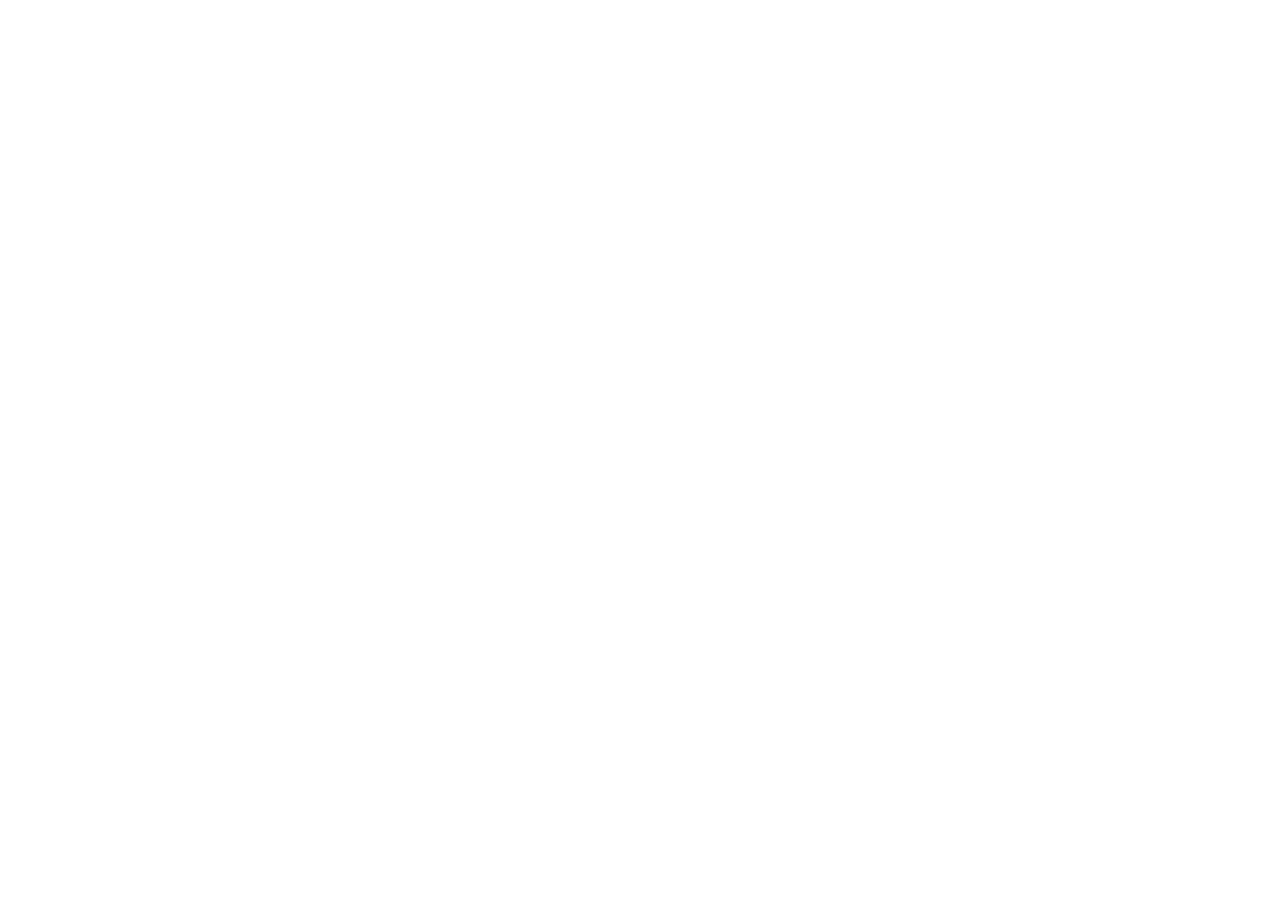
==== index.html @ 8178c9d4 "Add files via upload" ====
<!DOCTYPE html>
<html lang="en">
<head>
    <meta charset="UTF-8">
    <meta http-equiv="X-UA-Compatible" content="IE=edge">
    <meta name="viewport" content="width=device-width, initial-scale=1.0">
    <title>Document</title>
</head>
<body>
    
</body>
</html>
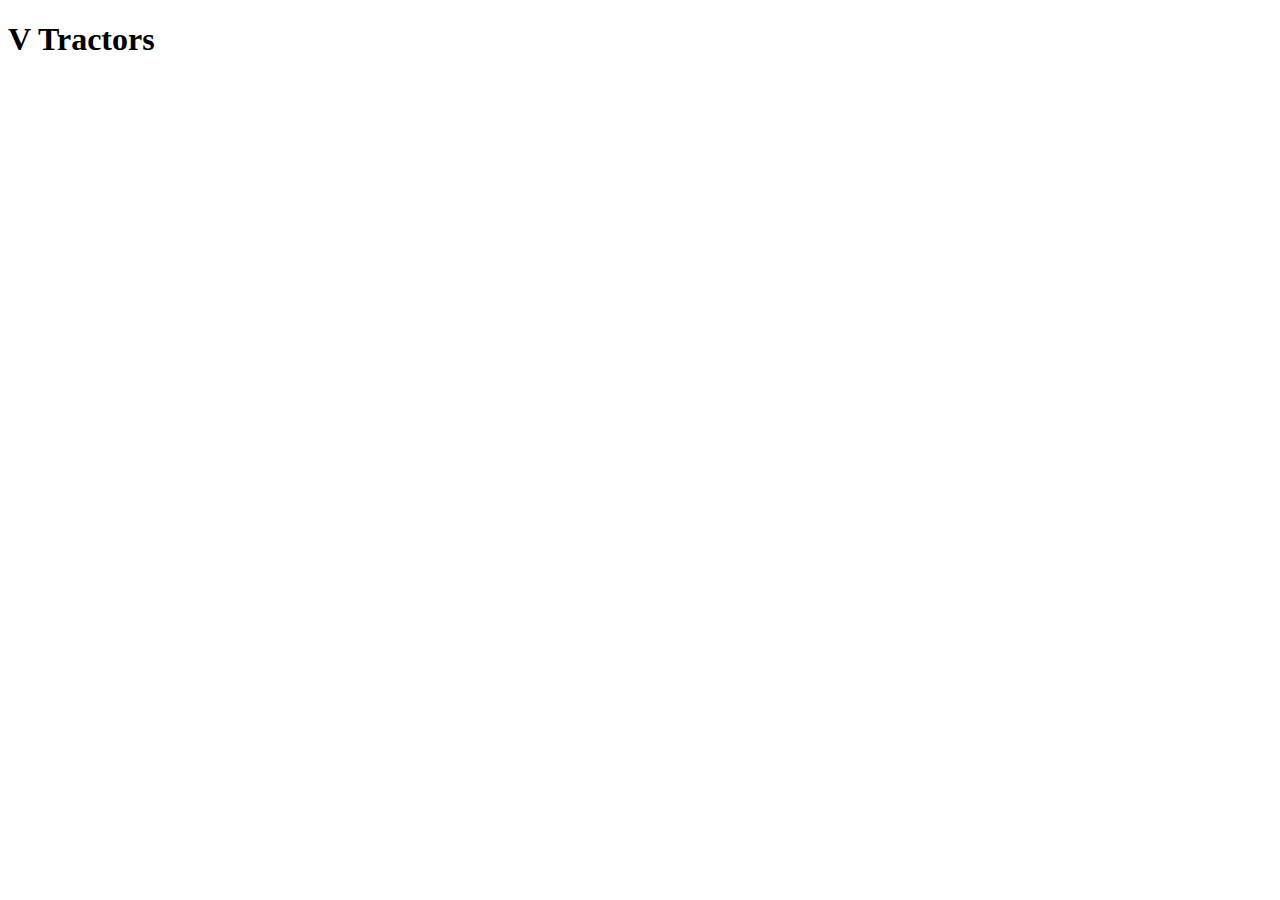
==== commit 32d61851: "Add files via upload" ====
--- a/index.html
+++ b/index.html
@@ -7,6 +7,9 @@
     <title>Document</title>
 </head>
 <body>
-    
+    <h1>V Tractors </h1>
+    <img src="fab5218d-e04f-4ad1-943d-0814748f1505.webp" alt="">
+
+
 </body>
 </html>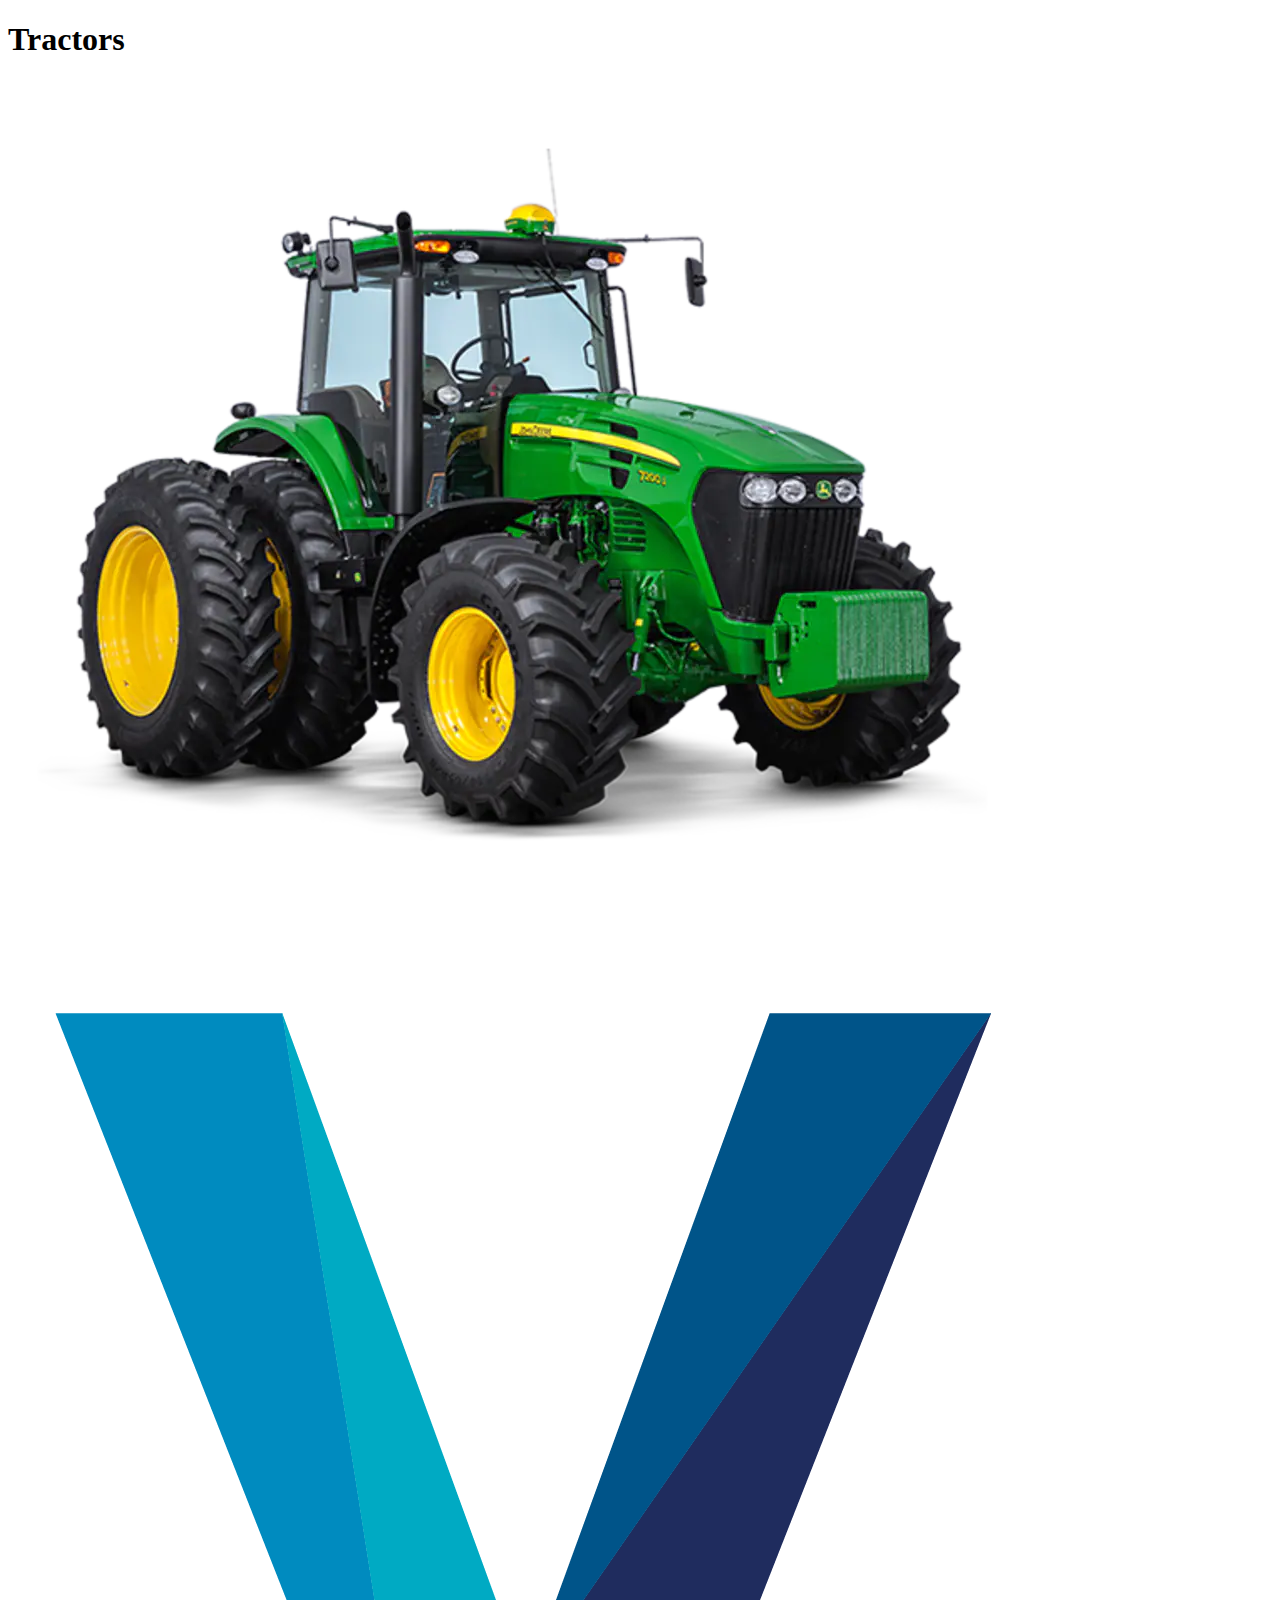
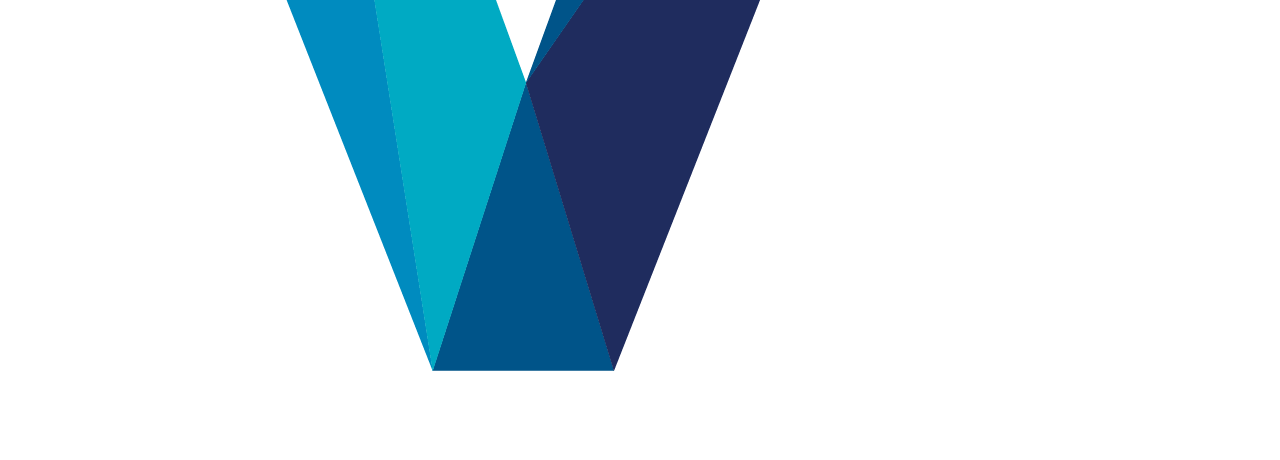
==== commit 24db0443: "Add files via upload" ====
--- a/index.html
+++ b/index.html
@@ -7,9 +7,12 @@
     <title>Document</title>
 </head>
 <body>
-    <h1>V Tractors </h1>
-    <img src="fab5218d-e04f-4ad1-943d-0814748f1505.webp" alt="">
-
+   <header>
+    <header class="cabeçalho"></header>  
+    <h1> Tractors </h1>
+    <img src="trator_7j_large_f688f995385ce4bcabbc91c88164c9c45195d8d3.webp" alt="" srcset="">
+<img src="Letter-V-PNG-Stock-Photo.png" alt="" srcset="">
+   </header>
 
 </body>
 </html>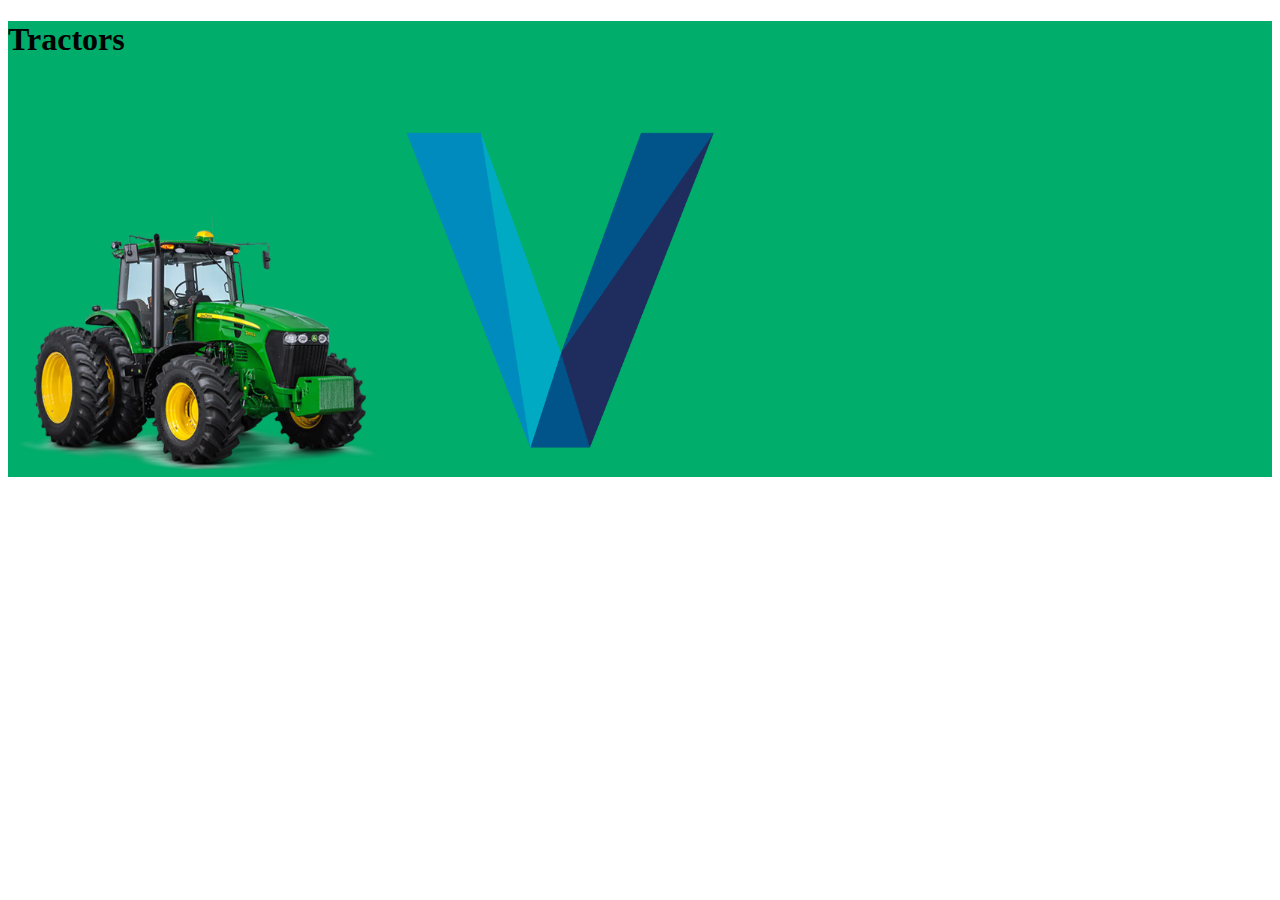
==== commit c71eafd6: "Add files via upload" ====
--- a/index.html
+++ b/index.html
@@ -5,13 +5,14 @@
     <meta http-equiv="X-UA-Compatible" content="IE=edge">
     <meta name="viewport" content="width=device-width, initial-scale=1.0">
     <title>Document</title>
+    <link rel="stylesheet" href="style.css">
 </head>
 <body>
    <header>
-    <header class="cabeçalho"></header>  
+    <header class="cabeçalho"> 
     <h1> Tractors </h1>
-    <img src="trator_7j_large_f688f995385ce4bcabbc91c88164c9c45195d8d3.webp" alt="" srcset="">
-<img src="Letter-V-PNG-Stock-Photo.png" alt="" srcset="">
+    <img class="img" src="trator_7j_large_f688f995385ce4bcabbc91c88164c9c45195d8d3.webp" alt="" srcset="">
+    <img class="imgs" src="Letter-V-PNG-Stock-Photo.png" alt="" srcset="">
    </header>
 
 </body>
--- a/style.css
+++ b/style.css
@@ -0,0 +1,9 @@
+.cabeçalho{
+   background-color: #00ad6b
+}
+.img{
+   width: 30%;
+}
+.imgs{
+   width: 30%;
+}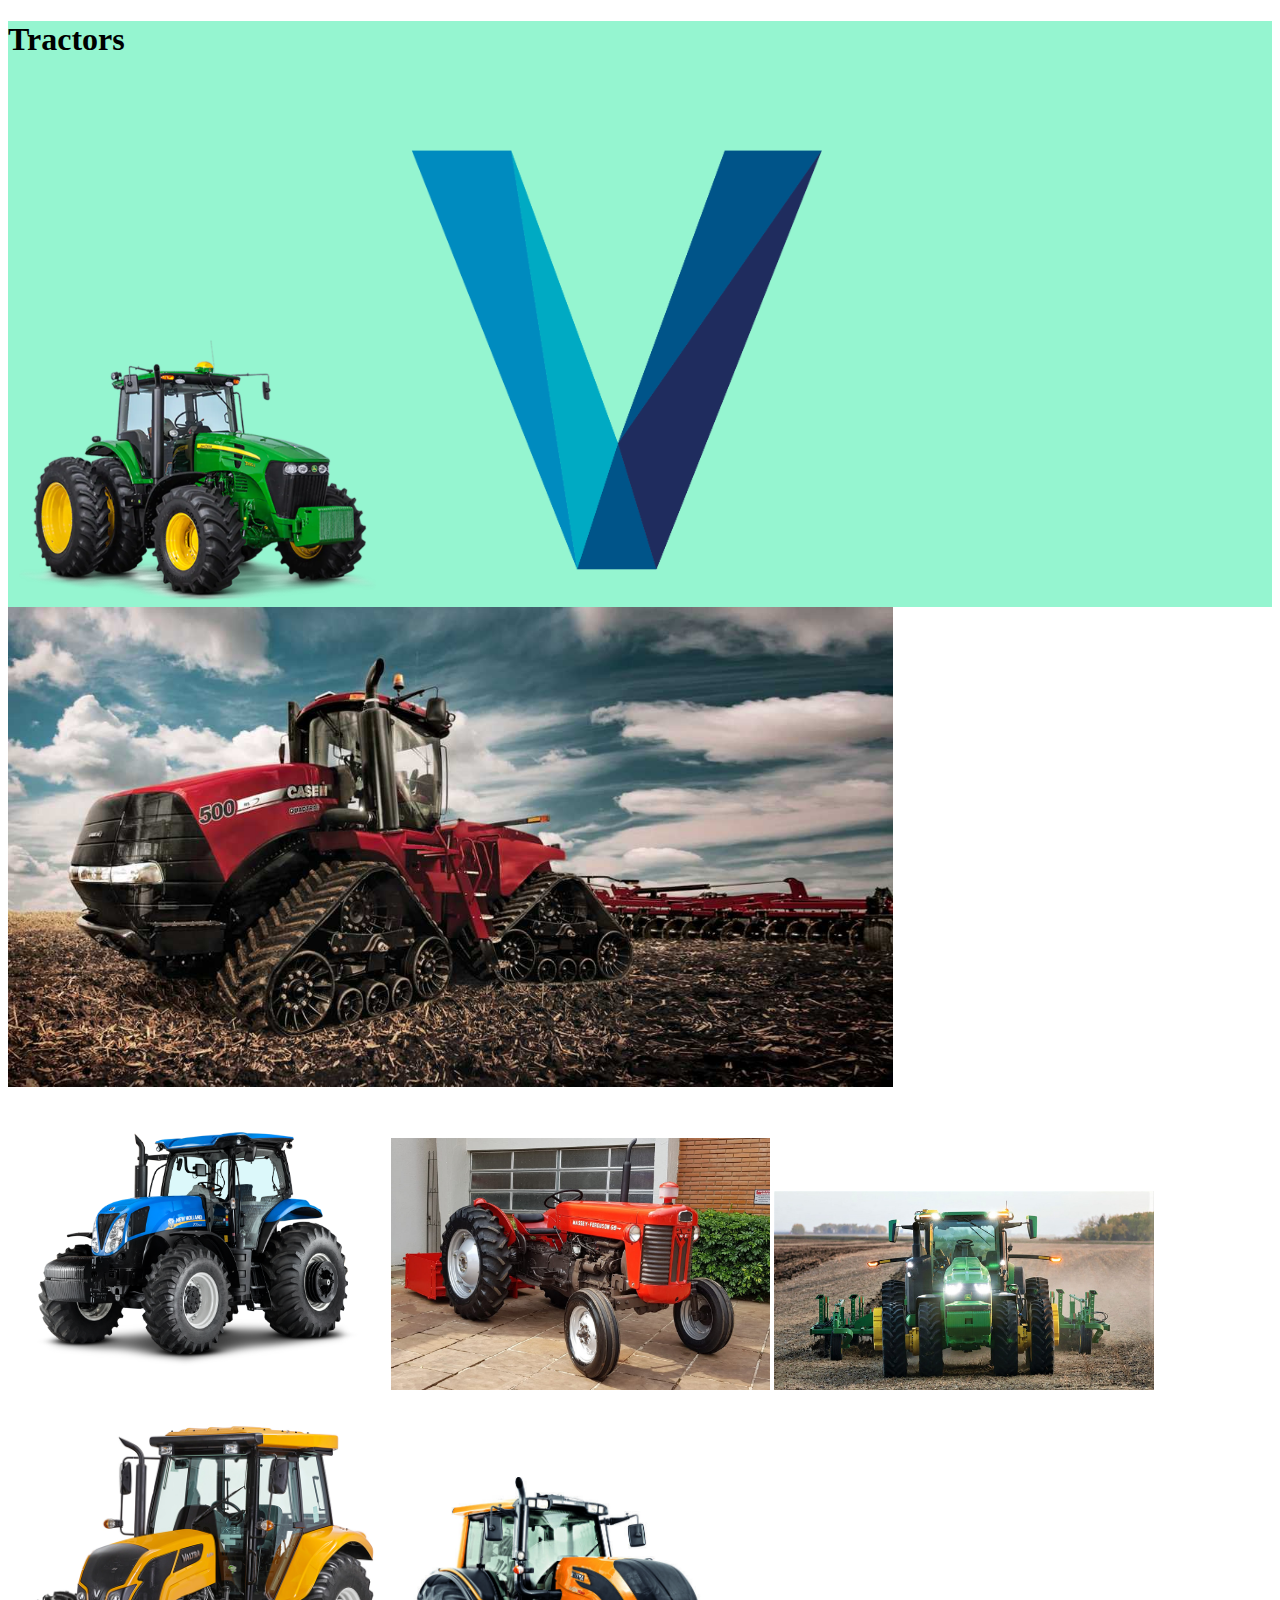
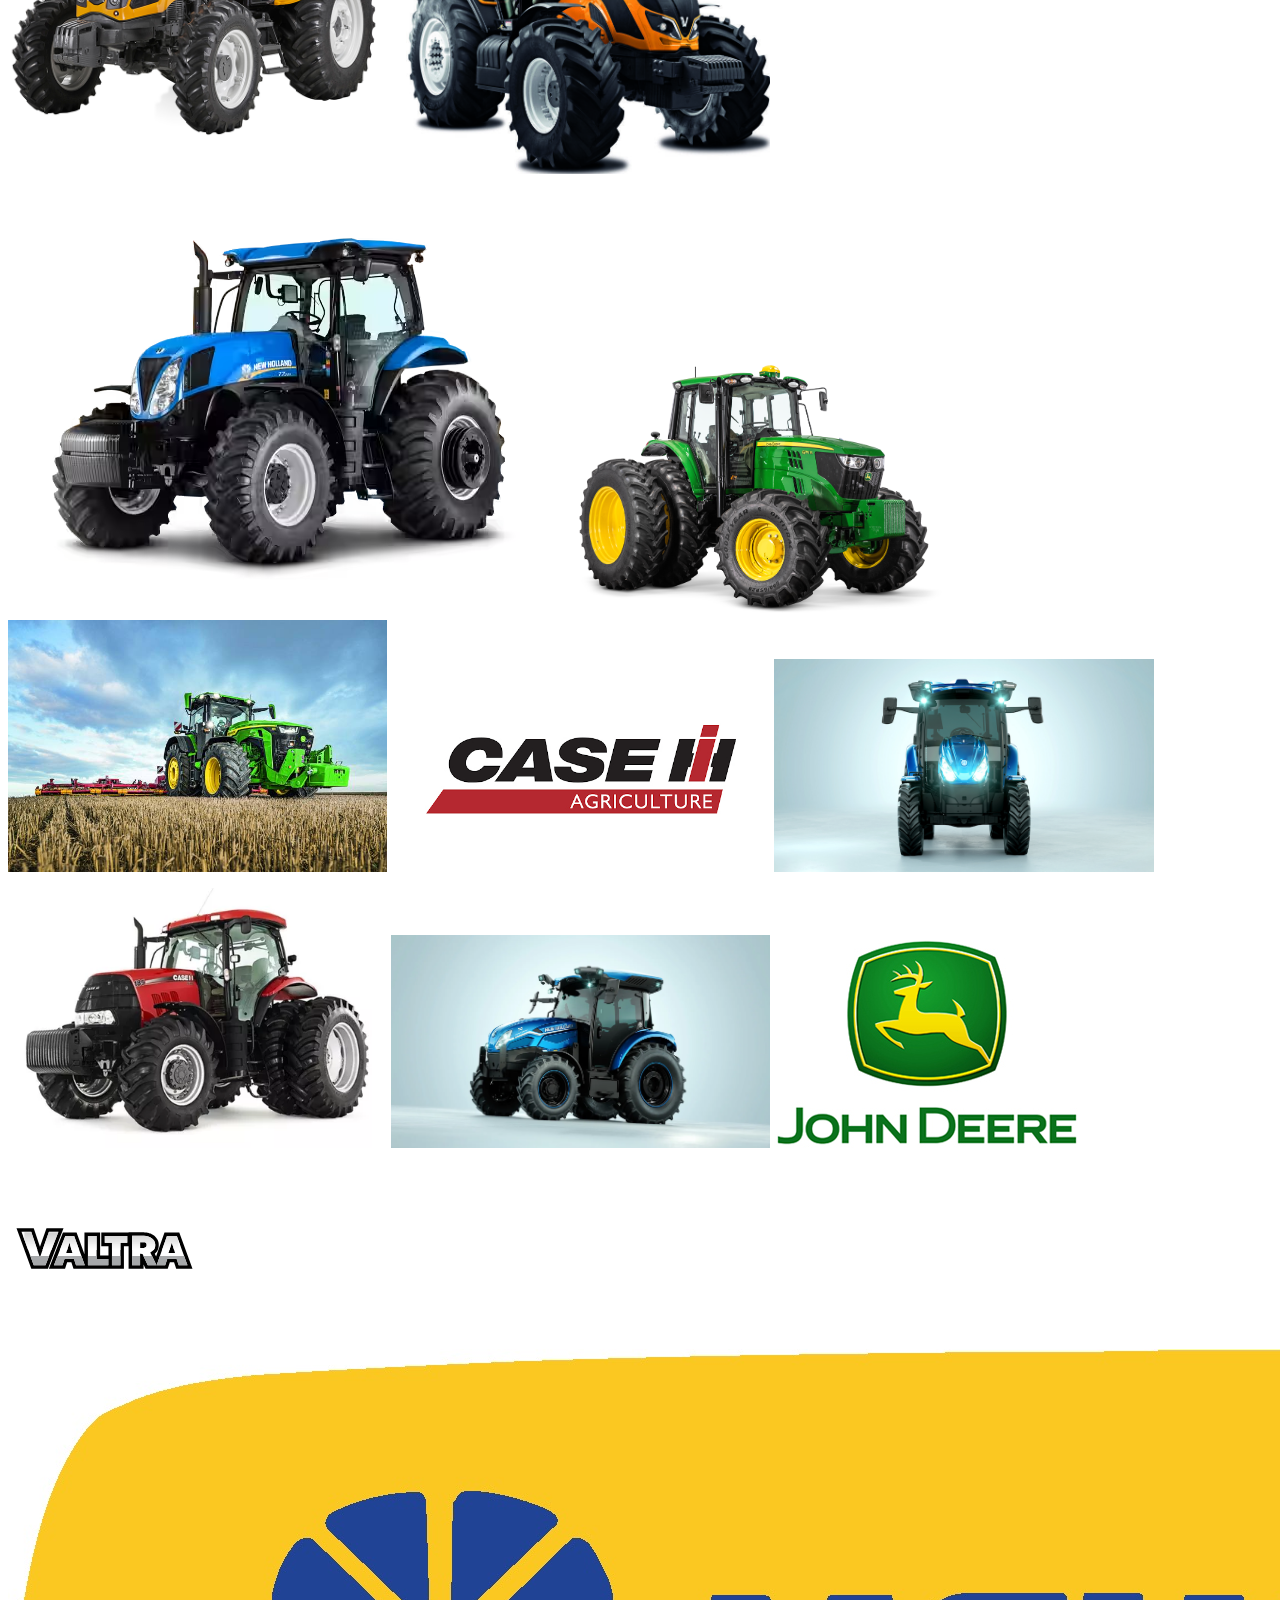
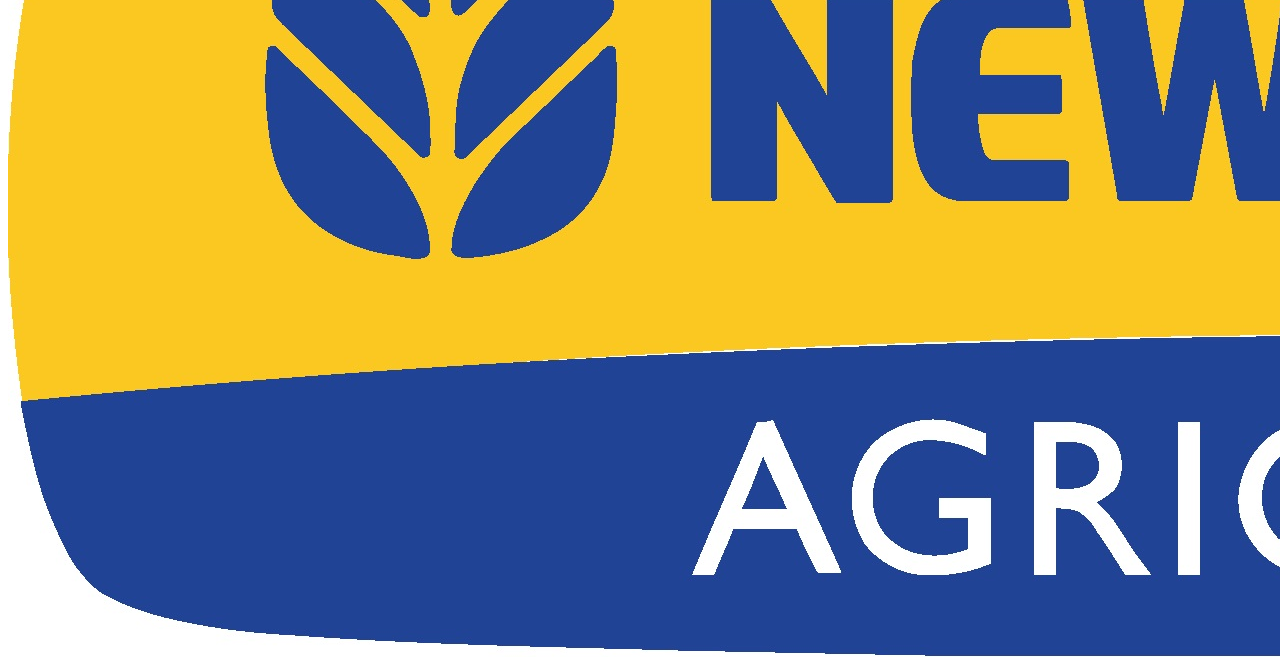
==== commit 205694a7: "Add files via upload" ====
--- a/index.html
+++ b/index.html
@@ -14,6 +14,22 @@
     <img class="img" src="trator_7j_large_f688f995385ce4bcabbc91c88164c9c45195d8d3.webp" alt="" srcset="">
     <img class="imgs" src="Letter-V-PNG-Stock-Photo.png" alt="" srcset="">
    </header>
-
+<section>
+    <img class="case" src="x_noticia_28671.jpg__1200x650_q85_subsampling-2.jpg" alt="">
+    <img class="t7" src="T7-PNG.png" alt="">
+     <img class="mf" src="E3E7A0D8-E634-4D2D-9D70-EE98B0629601 (1).jpg" alt="">
+     <img class="john" src="john_deere_ces_trator_autonomo.jpg" alt="">
+     <img class="valtra" src="imagem-trator.jpg" alt="">
+     <img class="valt" src="valtra01-805x630.jpg" alt="">
+     <img class="newt7" src="T7-PNG.avif" alt="">
+     <img class="deer" src="r3g002376_NK-trator-6m.png" alt="" srcset="">
+     <img class="jd" src="8r410_vaederstad_disc_harrow_adn6223.jpg" alt="">
+     <img class="cas" src="9897d-marca04.jpg" alt="">
+     <img class="holl" src="df3f806d-ec4f-48cb-96e5-bce54b91457d.jpg" alt="">
+     <img class="casee" src="D_NQ_NP_967935-MLB47597108695_092021-O.webp" alt="">
+     <img class="t4" src="fab5218d-e04f-4ad1-943d-0814748f1505.webp" alt="">
+     <img class="logojonh" src="john+deere+logo.jpg" alt="">
+     <img class="valtra.svg" src="valtra.svg" alt="">
+     <img class="New-Holland-Logo.jpg" src="New-Holland-Logo.jpg" alt="">
 </body>
 </html>--- a/style.css
+++ b/style.css
@@ -1,9 +1,57 @@
 .cabeçalho{
-   background-color: #00ad6b
+   background-color: #95f5d0
 }
 .img{
    width: 30%;
 }
 .imgs{
+   width: 40%;
+}
+.case{
+   width: 70%;
+}
+.t7{
    width: 30%;
+}
+.mf{
+   width: 30%;
+}
+.john{
+   width:30% ;
+}
+.valtra{
+   width:30% ;
+}
+.valt{
+   width:30% ;
+}
+.newt7{
+   width: ;
+} 
+.deer {
+   width: 30%;
+}
+.jd {
+   width:30% ;
+}
+.cas{
+   width:30% ;
+}
+.holl{
+   width:30% ;
+}
+.casee {
+   width:30% ;
+}
+.t4{
+   width: 30%;
+}
+.logojohn{
+   width: 30%;
+}
+.valtra.svg{
+   width:30% ;
+}
+.New-Holland-Logo.jpg{
+   width:10%;
 }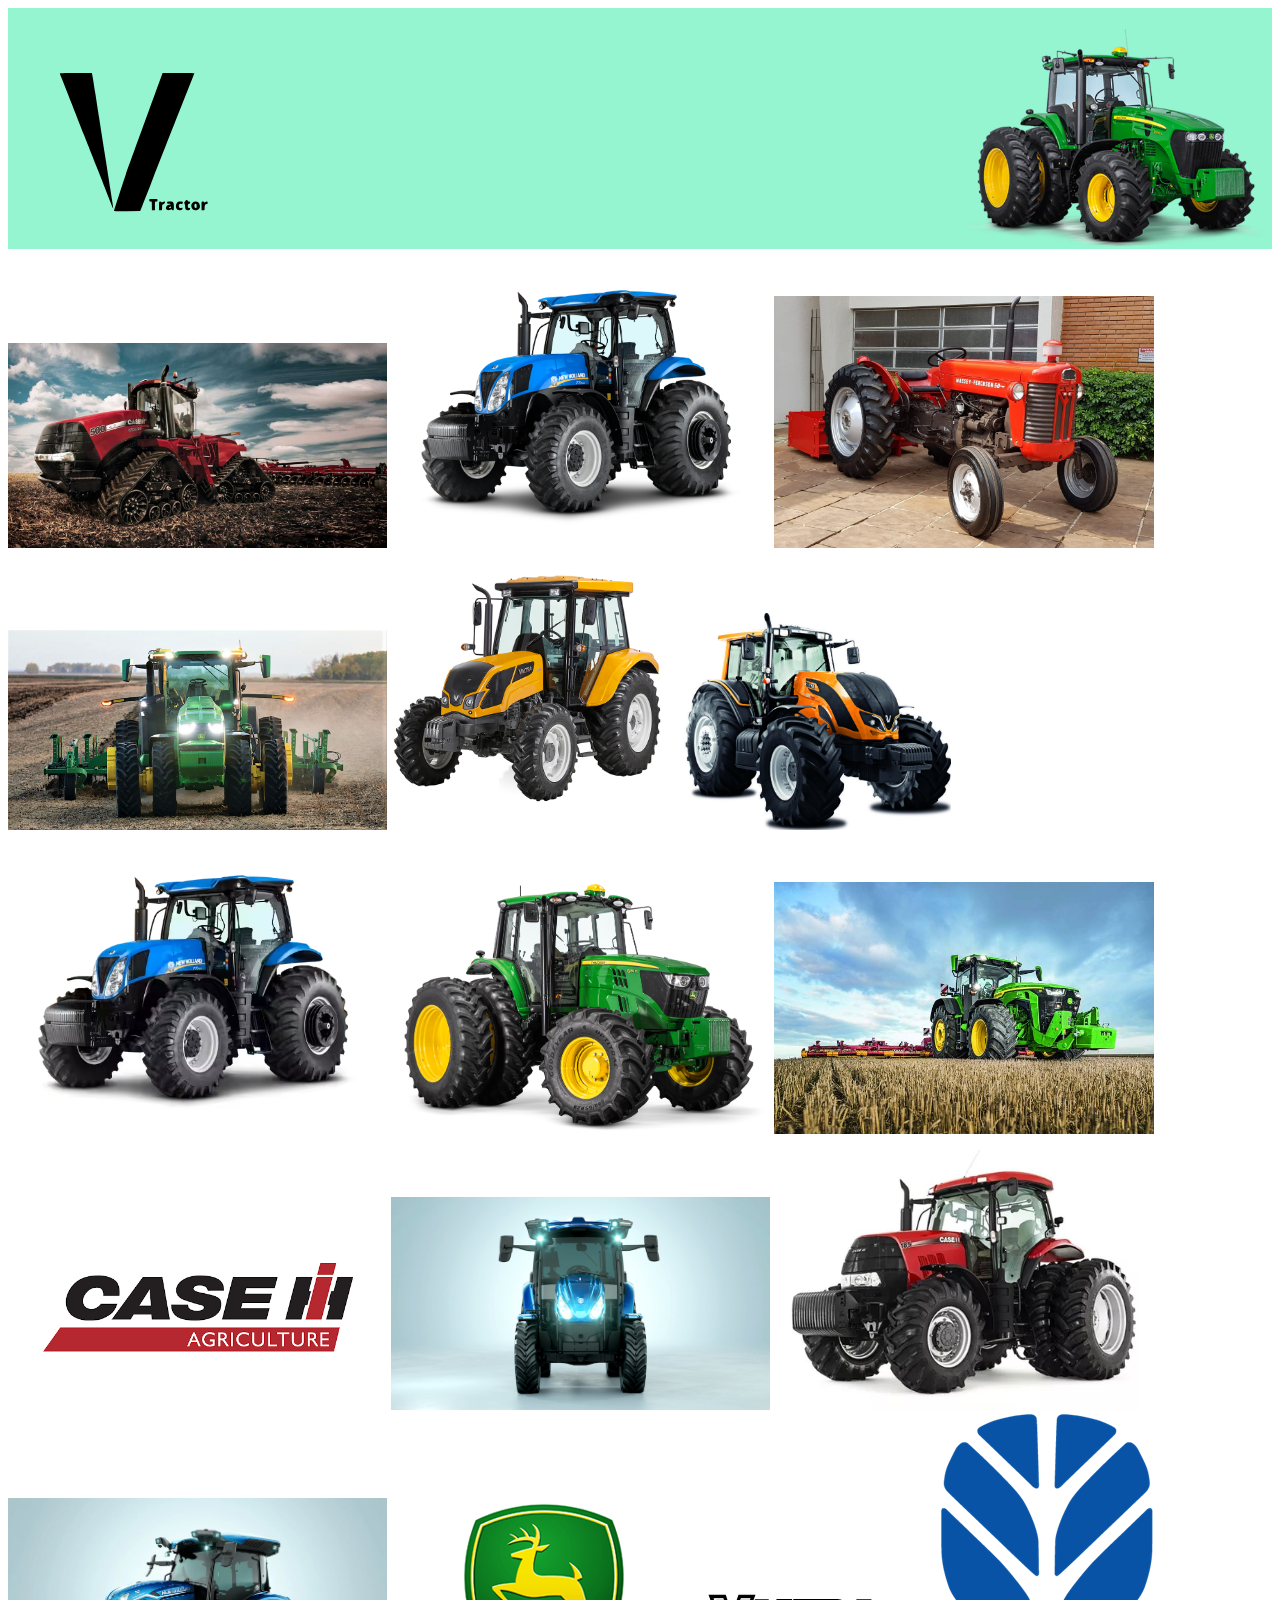
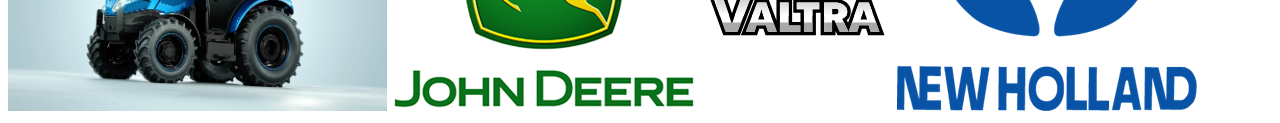
==== commit c8157e3d: "Add files via upload" ====
--- a/index.html
+++ b/index.html
@@ -10,11 +10,12 @@
 <body>
    <header>
     <header class="cabeçalho"> 
-    <h1> Tractors </h1>
+        <img class="imgs" src="Tractor-_1_.svg" alt="" srcset="">
+    <h1>  </h1>
     <img class="img" src="trator_7j_large_f688f995385ce4bcabbc91c88164c9c45195d8d3.webp" alt="" srcset="">
-    <img class="imgs" src="Letter-V-PNG-Stock-Photo.png" alt="" srcset="">
+    
    </header>
-<section>
+<section class="brabo">
     <img class="case" src="x_noticia_28671.jpg__1200x650_q85_subsampling-2.jpg" alt="">
     <img class="t7" src="T7-PNG.png" alt="">
      <img class="mf" src="E3E7A0D8-E634-4D2D-9D70-EE98B0629601 (1).jpg" alt="">
@@ -30,6 +31,6 @@
      <img class="t4" src="fab5218d-e04f-4ad1-943d-0814748f1505.webp" alt="">
      <img class="logojonh" src="john+deere+logo.jpg" alt="">
      <img class="valtra.svg" src="valtra.svg" alt="">
-     <img class="New-Holland-Logo.jpg" src="New-Holland-Logo.jpg" alt="">
+     <img class="New-Holland-Logo.jpg" src="new-holland-logo-5E4150014A-seeklogo.com.png" alt="">
 </body>
 </html>--- a/style.css
+++ b/style.css
@@ -1,16 +1,25 @@
+
 .cabeçalho{
+   display: flex;
+   justify-content:space-between;
    background-color: #95f5d0
+
 }
 .img{
+   width: 25%;
+justify-content: right;
+}
+.imgs{
+   width: 20%;
+   position: absolute;
+   top: 15 ;
+   left: 15;
+}
+.case{
    width: 30%;
 }
-.imgs{
-   width: 40%;
-}
-.case{
-   width: 70%;
-}
 .t7{
+   
    width: 30%;
 }
 .mf{
@@ -20,13 +29,13 @@
    width:30% ;
 }
 .valtra{
-   width:30% ;
+   width:22% ;
 }
 .valt{
-   width:30% ;
+   width:22% ;
 }
 .newt7{
-   width: ;
+   width:30% ;
 } 
 .deer {
    width: 30%;
@@ -53,5 +62,9 @@
    width:30% ;
 }
 .New-Holland-Logo.jpg{
-   width:10%;
-}+   width:30%;
+
+   }
+   .brabo{
+      grid-template-columns: auto;
+   }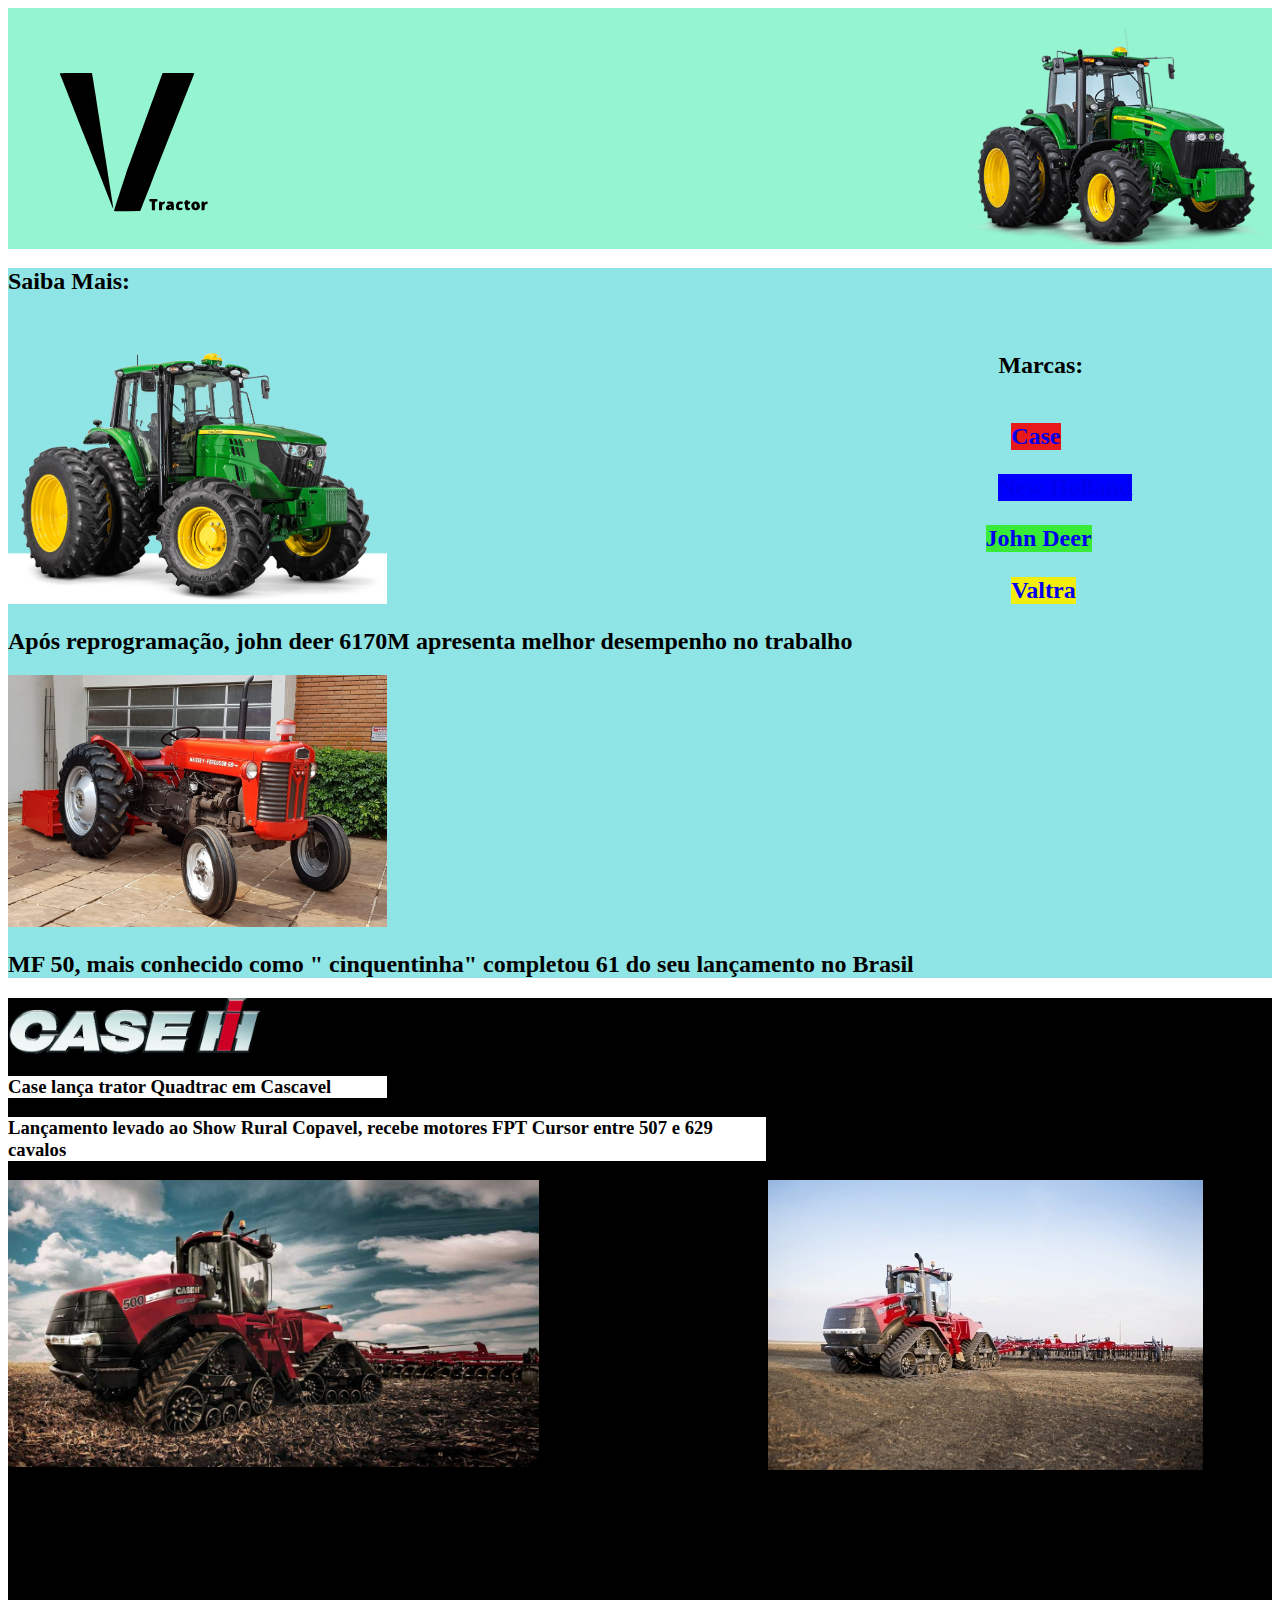
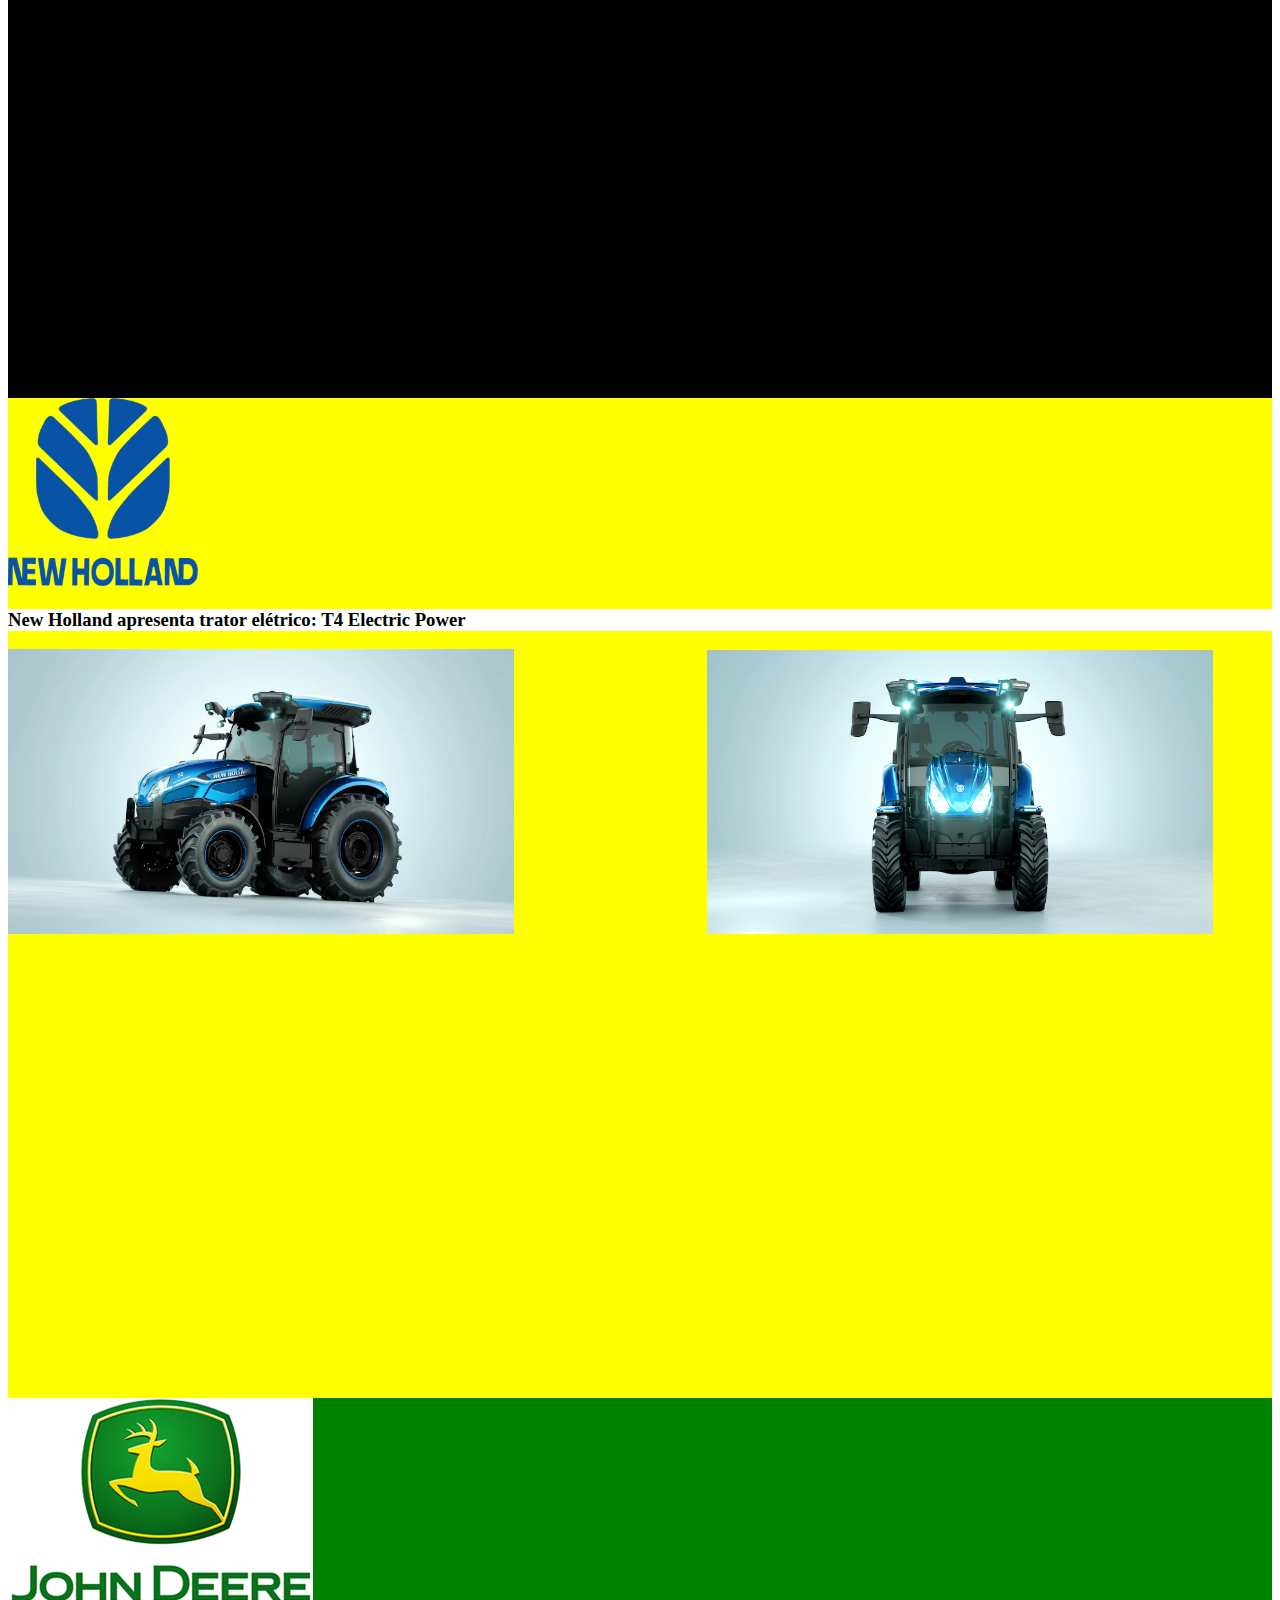
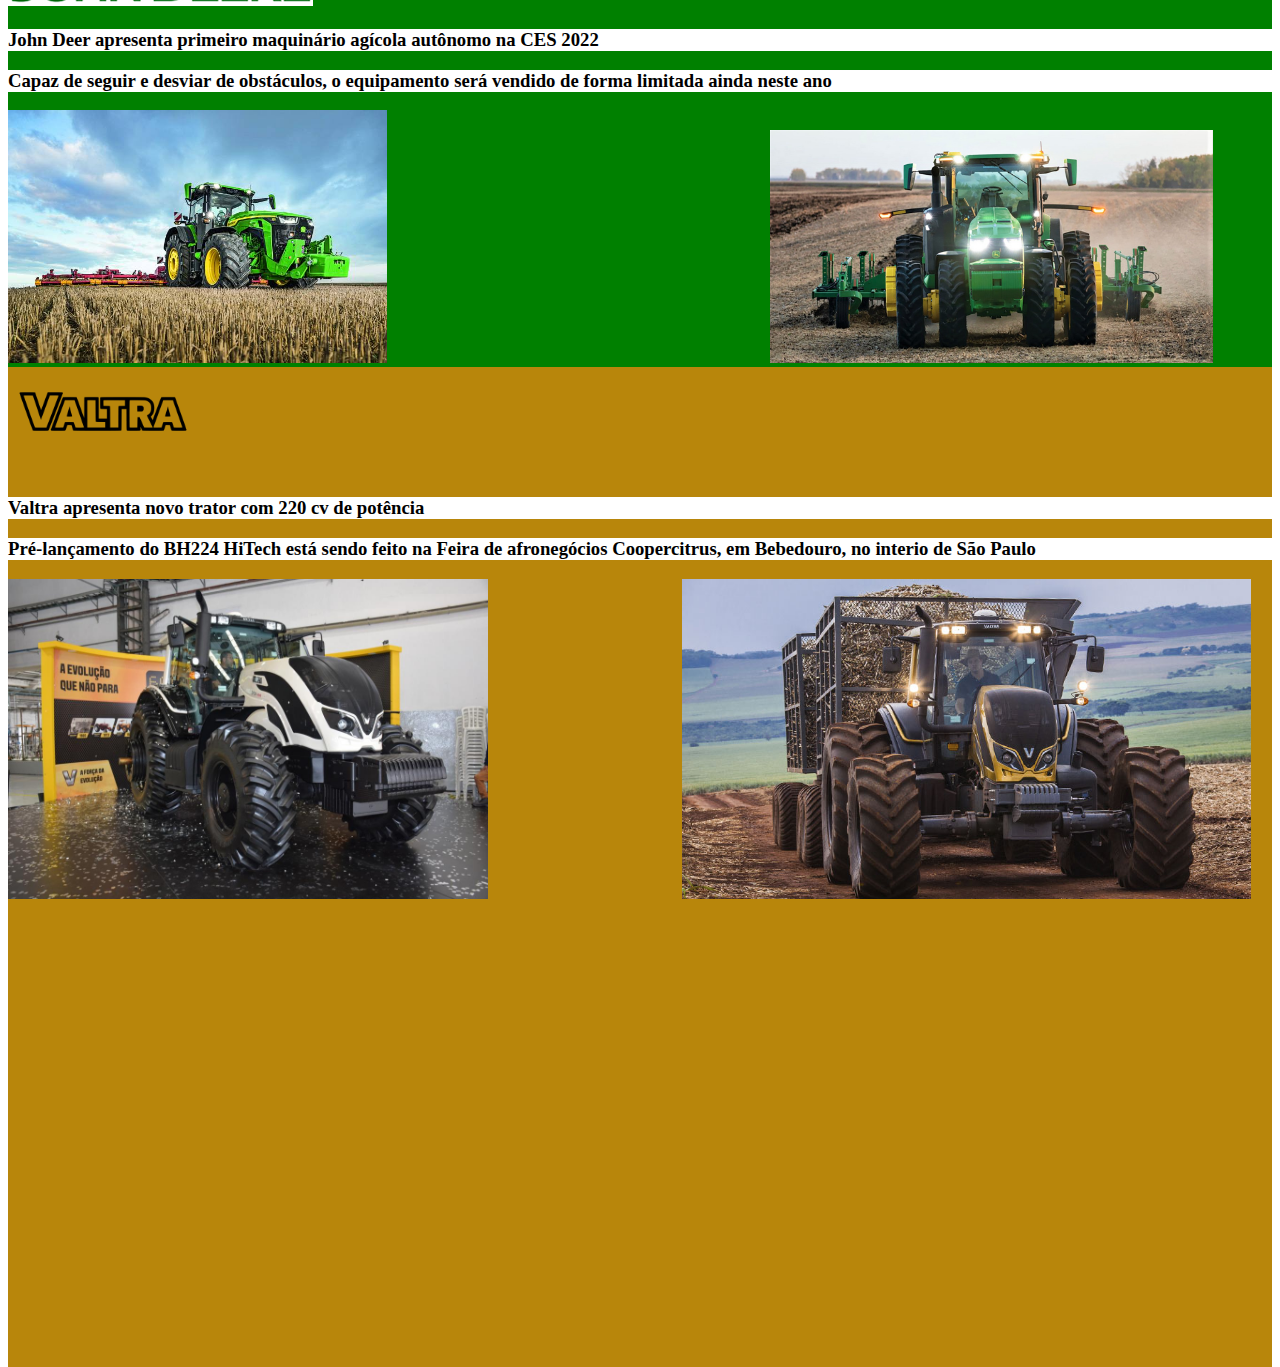
==== commit 0765392b: "Add files via upload" ====
--- a/index.html
+++ b/index.html
@@ -13,24 +13,65 @@
         <img class="imgs" src="Tractor-_1_.svg" alt="" srcset="">
     <h1>  </h1>
     <img class="img" src="trator_7j_large_f688f995385ce4bcabbc91c88164c9c45195d8d3.webp" alt="" srcset="">
+  
+   </header>
+  <section class="blz">
+    <h2 class="tit">Saiba Mais:</h2>
+    <img class="deer" src="r3g002376_NK-trator-6m.png" alt="" srcset=""> <h2 class="Marcas">Marcas:</h2> 
+    <div>
+    <h2 class="C">Case</h2>
+    <a href="index1.html"><h2 class="C">Case</h2></a>
+    <div>
+      <div>
+    <h2 class="N">New Holland</h2>
+    <a href="index2.html">  <h2 class="N">New Holland</h2></a>
+    <div>
+      <div>
+        <a href="index3.html"><h2 class="J">John Deer</h2></a>
+      </div>
+   
+    <h2 class="V"> Valtra </h2>
+    <div>
+      <a href="index4.html"><h2 class="V"> Valtra </h2></a>
+    </div>
+    <h2 class="t1">Após reprogramação, john deer 6170M  apresenta melhor desempenho no trabalho</h2>
+    <img class="mf" src="E3E7A0D8-E634-4D2D-9D70-EE98B0629601 (1).jpg" alt="">
+    <h2 class="t2">MF 50, mais conhecido como 
+        " cinquentinha" completou 61 do seu lançamento no Brasil</h2>
+        
     
-   </header>
-<section class="brabo">
+  </section>
+  <section class="SC">
+    <img class="cas" src="logo.png" alt="">
+    <h3 class="TC">Case lança trator Quadtrac em Cascavel</h3>
+    <h3 class="TC2">Lançamento levado ao Show Rural Copavel, recebe motores FPT Cursor entre 507 e 629 cavalos</h3>
     <img class="case" src="x_noticia_28671.jpg__1200x650_q85_subsampling-2.jpg" alt="">
-    <img class="t7" src="T7-PNG.png" alt="">
-     <img class="mf" src="E3E7A0D8-E634-4D2D-9D70-EE98B0629601 (1).jpg" alt="">
-     <img class="john" src="john_deere_ces_trator_autonomo.jpg" alt="">
-     <img class="valtra" src="imagem-trator.jpg" alt="">
-     <img class="valt" src="valtra01-805x630.jpg" alt="">
-     <img class="newt7" src="T7-PNG.avif" alt="">
-     <img class="deer" src="r3g002376_NK-trator-6m.png" alt="" srcset="">
-     <img class="jd" src="8r410_vaederstad_disc_harrow_adn6223.jpg" alt="">
-     <img class="cas" src="9897d-marca04.jpg" alt="">
-     <img class="holl" src="df3f806d-ec4f-48cb-96e5-bce54b91457d.jpg" alt="">
-     <img class="casee" src="D_NQ_NP_967935-MLB47597108695_092021-O.webp" alt="">
-     <img class="t4" src="fab5218d-e04f-4ad1-943d-0814748f1505.webp" alt="">
-     <img class="logojonh" src="john+deere+logo.jpg" alt="">
-     <img class="valtra.svg" src="valtra.svg" alt="">
-     <img class="New-Holland-Logo.jpg" src="new-holland-logo-5E4150014A-seeklogo.com.png" alt="">
+    <img class="Q" src="case-ih-maiores.jpg" alt="">
+
+  </section>
+  <section class="SN">
+    <img class="Logo" src="new-holland-logo-5E4150014A-seeklogo.com.png" alt="">
+    <h3 class="TN">New Holland apresenta trator elétrico: T4 Electric Power</h3>
+    <img class="t4" src="fab5218d-e04f-4ad1-943d-0814748f1505.webp" alt="">
+    <img class="holl" src="df3f806d-ec4f-48cb-96e5-bce54b91457d.jpg" alt="">
+  </section>
+
+
+  <section class="SJ"><img class="logojonh" src="john+deere+logo.jpg" alt="">
+<h3 class="TJ">John Deer apresenta primeiro maquinário agícola autônomo na CES 2022</h3>
+<h3 class="TJ2"> Capaz de seguir e desviar de obstáculos, o equipamento será vendido de forma limitada ainda neste ano</h3>
+<img class="jd" src="8r410_vaederstad_disc_harrow_adn6223.jpg" alt="">
+<img class="john" src="john_deere_ces_trator_autonomo.jpg" alt="">
+
+
+<section class="SV"><img class="Vl" src="valtra-4096.png" alt="">
+    <h3 class="TV">Valtra apresenta novo trator com 220 cv de potência</h3>
+    <h3 class="TV2">Pré-lançamento do BH224 HiTech está sendo feito na Feira de afronegócios Coopercitrus, em Bebedouro, no interio de São Paulo</h3>
+    <img class="valt" src="3d8d2-515_VT_BH224-HiTech_Edi----o-60-anos.jpg" alt="">
+    <img class="Bh" src="valtra-bh-hitech-vs-03.jpg" alt="">
+</section> 
+
+
+     
 </body>
 </html>--- a/style.css
+++ b/style.css
@@ -16,29 +16,29 @@
    left: 15;
 }
 .case{
-   width: 30%;
+   width: 42%;
 }
-.t7{
-   
-   width: 30%;
-}
+
 .mf{
    width: 30%;
 }
 .john{
    width:30% ;
 }
-.valtra{
-   width:22% ;
+
+.valt{
+   width: 38% ;
+   position: relative;
+   left: 0;
+
+
+
 }
-.valt{
-   width:22% ;
-}
-.newt7{
-   width:30% ;
-} 
+
+
 .deer {
    width: 30%;
+
 }
 .jd {
    width:30% ;
@@ -47,24 +47,130 @@
    width:30% ;
 }
 .holl{
-   width:30% ;
+   width:40% ;
+   position: relative;
+   left: 15%;
 }
-.casee {
-   width:30% ;
-}
+
 .t4{
-   width: 30%;
+   width: 40%;
 }
 .logojohn{
    width: 30%;
 }
-.valtra.svg{
-   width:30% ;
-}
-.New-Holland-Logo.jpg{
-   width:30%;
+
+
+   .brabo{
+      grid-template-columns: auto;
+   }
+   .blz{
+      background-color: rgb(143, 229, 229);
+     }
+   .Marcas{
+      position: absolute;
+      left: 78%;
+      margin-top: -20%;
+   }
+   .C{
+      position: absolute;
+      left: 79%;
+      margin-top: -16%;
+      background-color: rgb(231, 25, 25);
+   }
+   .N{
+      position: absolute;
+      left: 78%;
+      margin-top: -12%;
+      background-color: blue;
 
    }
-   .brabo{
-      grid-template-columns: auto;
-   }+   .J{
+      position: absolute;
+      left: 77%;
+      margin-top: -8%;
+      background-color: rgb(56, 235, 56);
+
+   }
+   .V{
+      position: absolute;
+      left: 79%;
+      margin-top: -4%;
+      background-color: rgb(241, 238, 14);
+   }
+ .SC{
+   background-color: black;
+   height: 1000px;
+   
+   
+ }
+ .TC{
+   background-color: white;
+   width: 30%;
+ }
+ .TC2{
+   background-color: white;
+   width: 60%;
+
+ }
+ .Q{
+  width: 34%;
+  float: right;
+  position: absolute;
+  left: 60%;
+ }
+ .cas{
+  
+   width:20% 
+ }
+ .SN{
+   background-color: yellow;
+   height: 1000px;
+ }
+ .TN{
+   background-color: white;
+ }
+ .Logo{
+   width: 15%;
+ }
+.SJ{
+   background-color: green;
+   height: 1000px;
+
+}
+.TJ{
+   background-color: white;
+   
+}
+.TJ2{
+   background-color: white;
+}
+.john{
+   width: 35%;
+   position: relative;
+   left: 30%;
+}
+.SV{
+   background-color: darkgoldenrod;
+   height: 1000px;
+}
+.Vl{
+   width: 15%;
+   position: relative;
+   top: -5%;
+   left: 0%;
+
+}
+.Bh{
+   width: 45%;
+ position: relative;
+ left: 15%;
+
+}
+.TV{
+   position: relative;
+   margin-top: -5%;
+   background-color: white;
+}
+.TV2{
+   background-color: white;
+}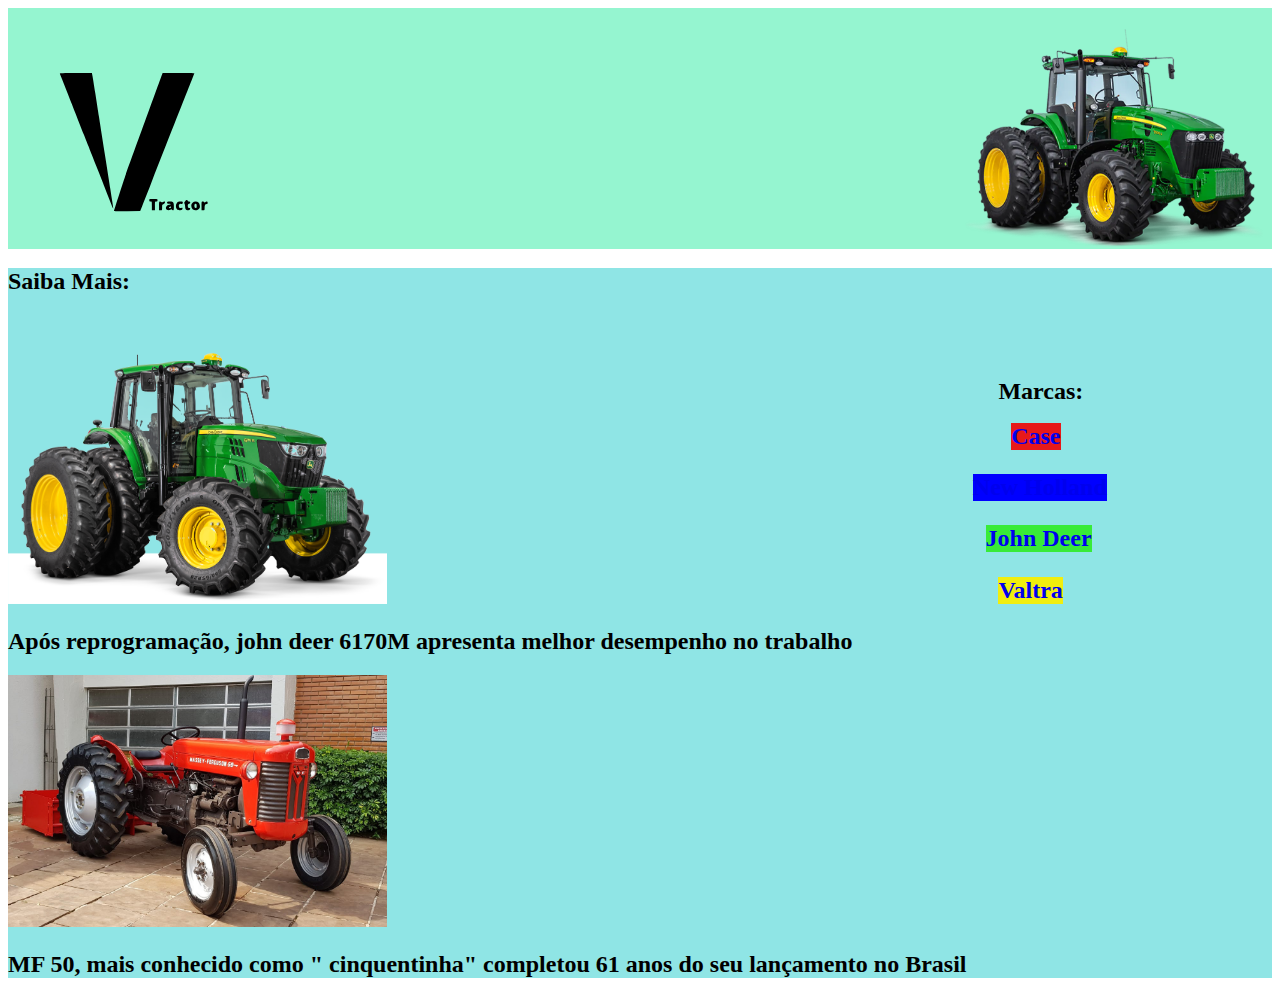
==== commit 17324422: "Add files via upload" ====
--- a/index.html
+++ b/index.html
@@ -37,41 +37,6 @@
     <h2 class="t1">Após reprogramação, john deer 6170M  apresenta melhor desempenho no trabalho</h2>
     <img class="mf" src="E3E7A0D8-E634-4D2D-9D70-EE98B0629601 (1).jpg" alt="">
     <h2 class="t2">MF 50, mais conhecido como 
-        " cinquentinha" completou 61 do seu lançamento no Brasil</h2>
-        
-    
-  </section>
-  <section class="SC">
-    <img class="cas" src="logo.png" alt="">
-    <h3 class="TC">Case lança trator Quadtrac em Cascavel</h3>
-    <h3 class="TC2">Lançamento levado ao Show Rural Copavel, recebe motores FPT Cursor entre 507 e 629 cavalos</h3>
-    <img class="case" src="x_noticia_28671.jpg__1200x650_q85_subsampling-2.jpg" alt="">
-    <img class="Q" src="case-ih-maiores.jpg" alt="">
-
-  </section>
-  <section class="SN">
-    <img class="Logo" src="new-holland-logo-5E4150014A-seeklogo.com.png" alt="">
-    <h3 class="TN">New Holland apresenta trator elétrico: T4 Electric Power</h3>
-    <img class="t4" src="fab5218d-e04f-4ad1-943d-0814748f1505.webp" alt="">
-    <img class="holl" src="df3f806d-ec4f-48cb-96e5-bce54b91457d.jpg" alt="">
-  </section>
-
-
-  <section class="SJ"><img class="logojonh" src="john+deere+logo.jpg" alt="">
-<h3 class="TJ">John Deer apresenta primeiro maquinário agícola autônomo na CES 2022</h3>
-<h3 class="TJ2"> Capaz de seguir e desviar de obstáculos, o equipamento será vendido de forma limitada ainda neste ano</h3>
-<img class="jd" src="8r410_vaederstad_disc_harrow_adn6223.jpg" alt="">
-<img class="john" src="john_deere_ces_trator_autonomo.jpg" alt="">
-
-
-<section class="SV"><img class="Vl" src="valtra-4096.png" alt="">
-    <h3 class="TV">Valtra apresenta novo trator com 220 cv de potência</h3>
-    <h3 class="TV2">Pré-lançamento do BH224 HiTech está sendo feito na Feira de afronegócios Coopercitrus, em Bebedouro, no interio de São Paulo</h3>
-    <img class="valt" src="3d8d2-515_VT_BH224-HiTech_Edi----o-60-anos.jpg" alt="">
-    <img class="Bh" src="valtra-bh-hitech-vs-03.jpg" alt="">
-</section> 
-
-
-     
+        " cinquentinha" completou 61 anos do seu lançamento no Brasil</h2>
 </body>
 </html>--- a/style.css
+++ b/style.css
@@ -15,75 +15,45 @@
    top: 15 ;
    left: 15;
 }
-.case{
-   width: 42%;
-}
+
 
 .mf{
    width: 30%;
 }
-.john{
-   width:30% ;
-}
-
-.valt{
-   width: 38% ;
-   position: relative;
-   left: 0;
-
-
-
-}
-
 
 .deer {
    width: 30%;
-
-}
-.jd {
-   width:30% ;
-}
-.cas{
-   width:30% ;
-}
-.holl{
-   width:40% ;
-   position: relative;
-   left: 15%;
 }
 
-.t4{
-   width: 40%;
-}
-.logojohn{
-   width: 30%;
-}
-
-
-   .brabo{
+.brabo{
       grid-template-columns: auto;
    }
+  
    .blz{
       background-color: rgb(143, 229, 229);
      }
-   .Marcas{
+  
+     .Marcas{
       position: absolute;
       left: 78%;
-      margin-top: -20%;
+      margin-top: -18%;
    }
+  
    .C{
       position: absolute;
       left: 79%;
       margin-top: -16%;
       background-color: rgb(231, 25, 25);
    }
+ 
    .N{
       position: absolute;
-      left: 78%;
+      left: 76%;
       margin-top: -12%;
       background-color: blue;
 
    }
+  
    .J{
       position: absolute;
       left: 77%;
@@ -91,86 +61,10 @@
       background-color: rgb(56, 235, 56);
 
    }
+  
    .V{
       position: absolute;
-      left: 79%;
+      left: 78%;
       margin-top: -4%;
       background-color: rgb(241, 238, 14);
    }
- .SC{
-   background-color: black;
-   height: 1000px;
-   
-   
- }
- .TC{
-   background-color: white;
-   width: 30%;
- }
- .TC2{
-   background-color: white;
-   width: 60%;
-
- }
- .Q{
-  width: 34%;
-  float: right;
-  position: absolute;
-  left: 60%;
- }
- .cas{
-  
-   width:20% 
- }
- .SN{
-   background-color: yellow;
-   height: 1000px;
- }
- .TN{
-   background-color: white;
- }
- .Logo{
-   width: 15%;
- }
-.SJ{
-   background-color: green;
-   height: 1000px;
-
-}
-.TJ{
-   background-color: white;
-   
-}
-.TJ2{
-   background-color: white;
-}
-.john{
-   width: 35%;
-   position: relative;
-   left: 30%;
-}
-.SV{
-   background-color: darkgoldenrod;
-   height: 1000px;
-}
-.Vl{
-   width: 15%;
-   position: relative;
-   top: -5%;
-   left: 0%;
-
-}
-.Bh{
-   width: 45%;
- position: relative;
- left: 15%;
-
-}
-.TV{
-   position: relative;
-   margin-top: -5%;
-   background-color: white;
-}
-.TV2{
-   background-color: white;
-}